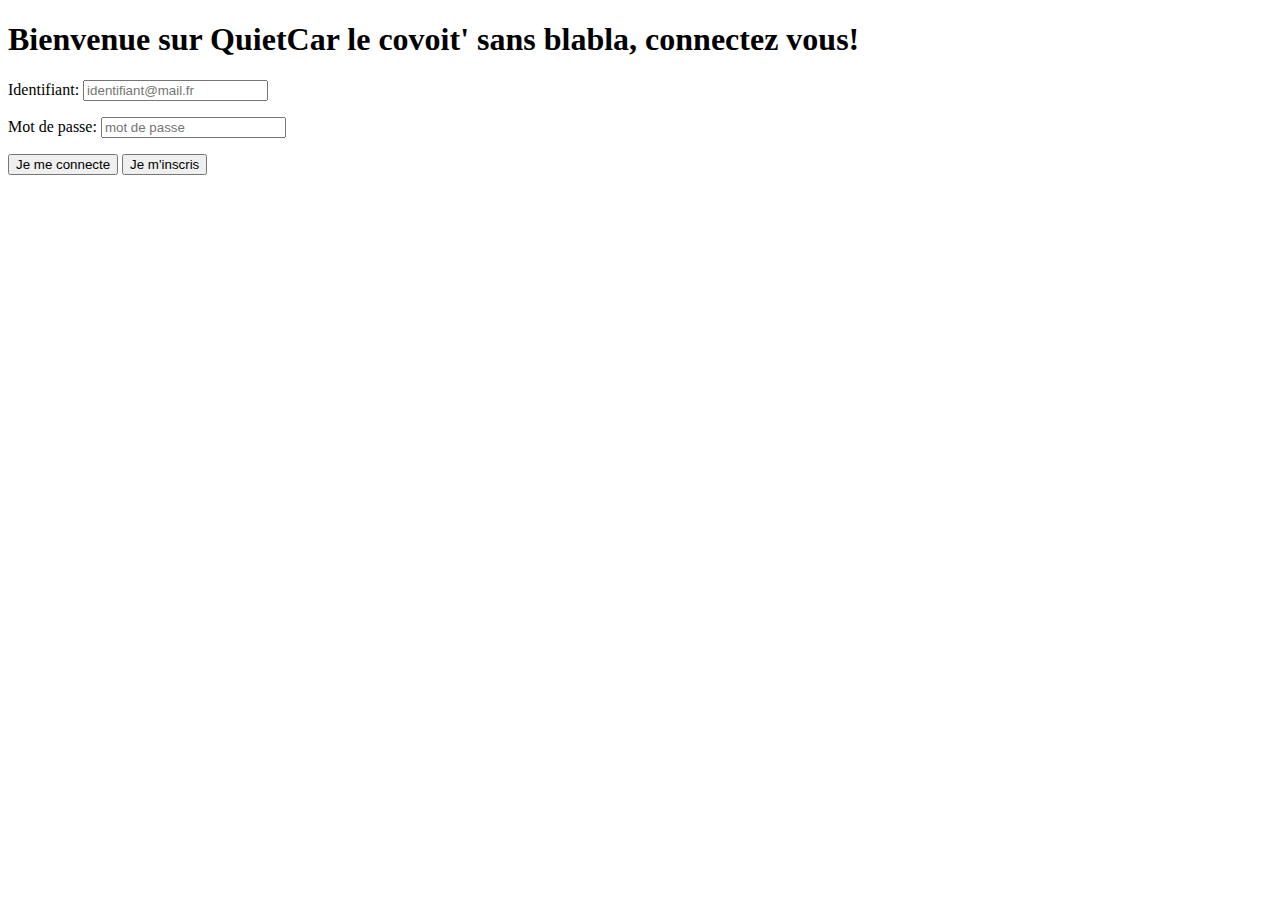
==== code/connexion/connexion.html @ 93fbef1d "ajout partie code connexion incomplet et image de fond" ====
<!DOCTYPE html>
<html lang="en">
<head>
    <meta charset="UTF-8">
    <title>QuietCar, le covoit sans blabla</title>
</head>
<body>
<h1>Bienvenue sur QuietCar le covoit' sans blabla, connectez vous!</h1>
<form method="post" action="connexion.php">
    <p>Identifiant: <input type="email" name="identifiant" placeholder="identifiant@mail.fr"></p>
    <p>Mot de passe: <input type="text" name="mot de passe" placeholder="mot de passe"> </p>
    <input type="submit" value="Je me connecte">
    <input type="submit" value="Je m'inscris">
</form>
</body>
</html>
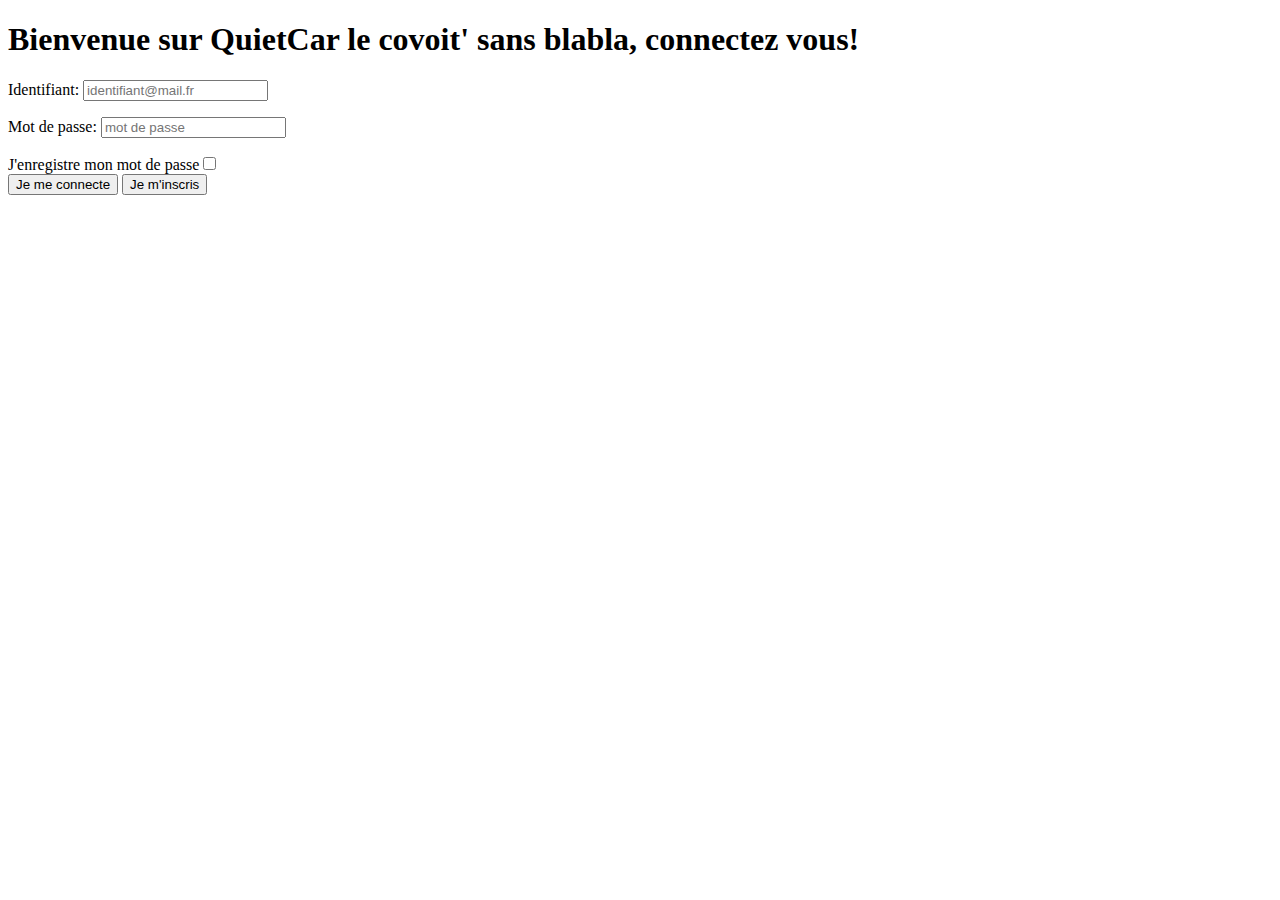
==== commit 1ba4c9e7: "ajout du code connexion inscription" ====
--- a/code/connexion/connexion.html
+++ b/code/connexion/connexion.html
@@ -9,6 +9,8 @@
 <form method="post" action="connexion.php">
     <p>Identifiant: <input type="email" name="identifiant" placeholder="identifiant@mail.fr"></p>
     <p>Mot de passe: <input type="text" name="mot de passe" placeholder="mot de passe"> </p>
+    <label>J'enregistre mon mot de passe</label><input type="checkbox" name="connexionAuto" /><br />
+
     <input type="submit" value="Je me connecte">
     <input type="submit" value="Je m'inscris">
 </form>
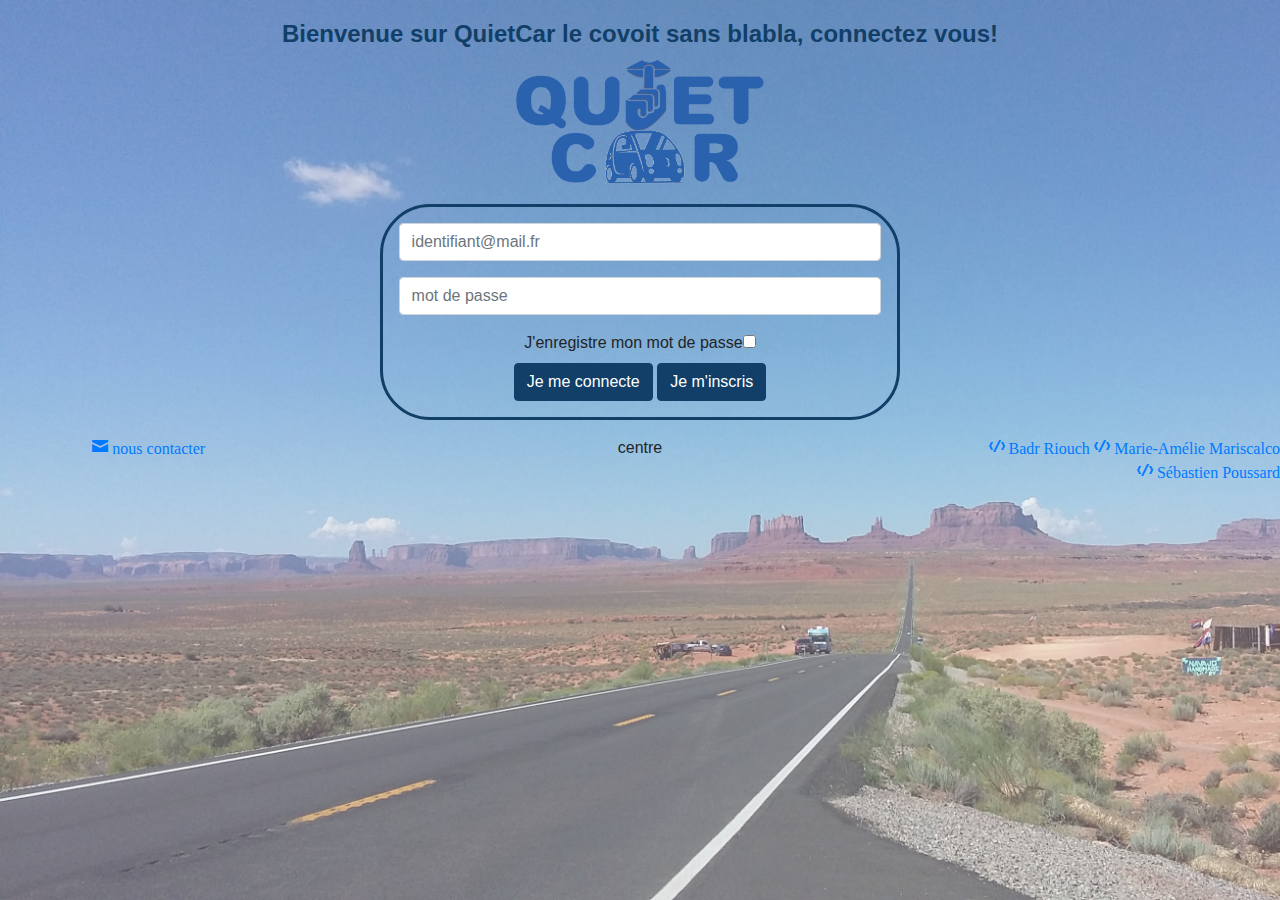
==== commit 233d2bb3: "ajout bootstrap sur la page de connexion" ====
--- a/code/connexion/connexion.html
+++ b/code/connexion/connexion.html
@@ -2,17 +2,73 @@
 <html lang="en">
 <head>
     <meta charset="UTF-8">
+    <link rel="stylesheet" href="./connexion.css">
+    <link href="../css/bootstrap.css" rel="stylesheet">
+    <link href="./connexion.css" rel="stylesheet">
+    <link rel="stylesheet" href="../open-iconic/font/css/open-iconic-bootstrap.css">
     <title>QuietCar, le covoit sans blabla</title>
 </head>
 <body>
-<h1>Bienvenue sur QuietCar le covoit' sans blabla, connectez vous!</h1>
-<form method="post" action="connexion.php">
-    <p>Identifiant: <input type="email" name="identifiant" placeholder="identifiant@mail.fr"></p>
-    <p>Mot de passe: <input type="text" name="mot de passe" placeholder="mot de passe"> </p>
-    <label>J'enregistre mon mot de passe</label><input type="checkbox" name="connexionAuto" /><br />
+<div class="container-fluid">
+    <div class="row">
+        <h1 class="mx-auto">Bienvenue sur QuietCar le covoit sans blabla, connectez vous!</h1>
+    </div>
+    <div class="row">
+        <img src="../img/logo.png" alt="logoQuietCar">
+    </div>
+    <div class="row mx-auto my-3 d-flex align-items-center justify-content-center">
+        <form method="post" action="connexion.php" class="col-sm-5 p-3">
+            <div class="row">
+                <div class="col-sm-12">
+                    <div class="row">
+                        <div class="col-sm-12 m-auto">
+                            <p><input type="email" name="identifiant" placeholder="identifiant@mail.fr"
+                                      class="form-control"></p>
+                            <p><input type="password" name="mdp" placeholder="mot de passe" class="form-control"></p>
+                        </div>
+                    </div>
+                    <div class="row">
+                        <div class="col-sm-12 text-center">
+                            <label>J'enregistre mon mot de passe</label><input type="checkbox"
+                                                                               name="connexionAuto"/><br/>
+                        </div>
+                    </div>
+                </div>
+            </div>
+            <div class="row">
+                <div class="col-sm-12 text-center">
+                    <input type="submit" class="btn btn-info" value="Je me connecte" id="buttonCO">
+                    <input type="submit" class="btn btn-info" value="Je m'inscris" id="buttonI">
+                </div>
+            </div>
+        </form>
+    </div>
+</div>
+</body>
+</html>
+<footer>
+    <div class="footer">
+        <div class="row">
+            <div class="col-lg-3 text-center">
+                <a class="oi oi-envelope-closed" href="mailto:contact@covoit.pouseb.fr">
+                    nous contacter
+                </a>
+            </div>
+            <div class="col-lg-6 text-center">
+                centre
+            </div>
+            <div class="col-lg-3 text-right">
+                <a class="oi oi-code" href="https://github.com/Qlaus">
+                    Badr Riouch
+                </a>
+                <a class="oi oi-code" href="https://github.com/MelieMelie">
+                    Marie-Amélie Mariscalco
+                </a>
+                <a class="oi oi-code" href="https://github.com/sebastienPoussard">
+                    Sébastien Poussard
+                </a>
+            </div>
 
-    <input type="submit" value="Je me connecte">
-    <input type="submit" value="Je m'inscris">
-</form>
-</body>
-</html>+        </div>
+    </div>
+</footer>--- a/code/connexion/connexion.css
+++ b/code/connexion/connexion.css
@@ -0,0 +1,40 @@
+body {
+    background-image: url("../img/img_fond_80.jpg");
+    background-repeat: no-repeat;
+    background-size: cover; /* Resize the background image to cover the entire container */
+    height: 100vh; /* 100% de la taille de l'écran de l'utilisateur */
+}
+#buttonI,#buttonCO {
+    background-color: #113F67;
+    border-color:#113F67 ;
+    margin-left: auto;
+    margin-right: auto;
+}
+img{
+    margin-right: auto;
+    margin-left: auto;
+    width: 20%;
+    height: 20%;
+}
+@font-face {
+    font-family: 'Helvetica'; /*a name to be used later*/
+    src: local('../css/Helvetica');/*URL to font*/
+}
+body {
+    padding-top: 20px;
+    padding-bottom: 20px;
+    font-family: Helvetica, sans-serif;
+
+}
+h1 {
+    font-size: x-large;
+    text-align: center;
+    color: #113F67;
+    font-weight: bold;
+}
+
+form {
+    border-radius: 50px;
+    border-style: solid;
+    border-color: #113F67;
+}
--- a/code/connexion/connexion.css
+++ b/code/connexion/connexion.css
@@ -0,0 +1,40 @@
+body {
+    background-image: url("../img/img_fond_80.jpg");
+    background-repeat: no-repeat;
+    background-size: cover; /* Resize the background image to cover the entire container */
+    height: 100vh; /* 100% de la taille de l'écran de l'utilisateur */
+}
+#buttonI,#buttonCO {
+    background-color: #113F67;
+    border-color:#113F67 ;
+    margin-left: auto;
+    margin-right: auto;
+}
+img{
+    margin-right: auto;
+    margin-left: auto;
+    width: 20%;
+    height: 20%;
+}
+@font-face {
+    font-family: 'Helvetica'; /*a name to be used later*/
+    src: local('../css/Helvetica');/*URL to font*/
+}
+body {
+    padding-top: 20px;
+    padding-bottom: 20px;
+    font-family: Helvetica, sans-serif;
+
+}
+h1 {
+    font-size: x-large;
+    text-align: center;
+    color: #113F67;
+    font-weight: bold;
+}
+
+form {
+    border-radius: 50px;
+    border-style: solid;
+    border-color: #113F67;
+}
